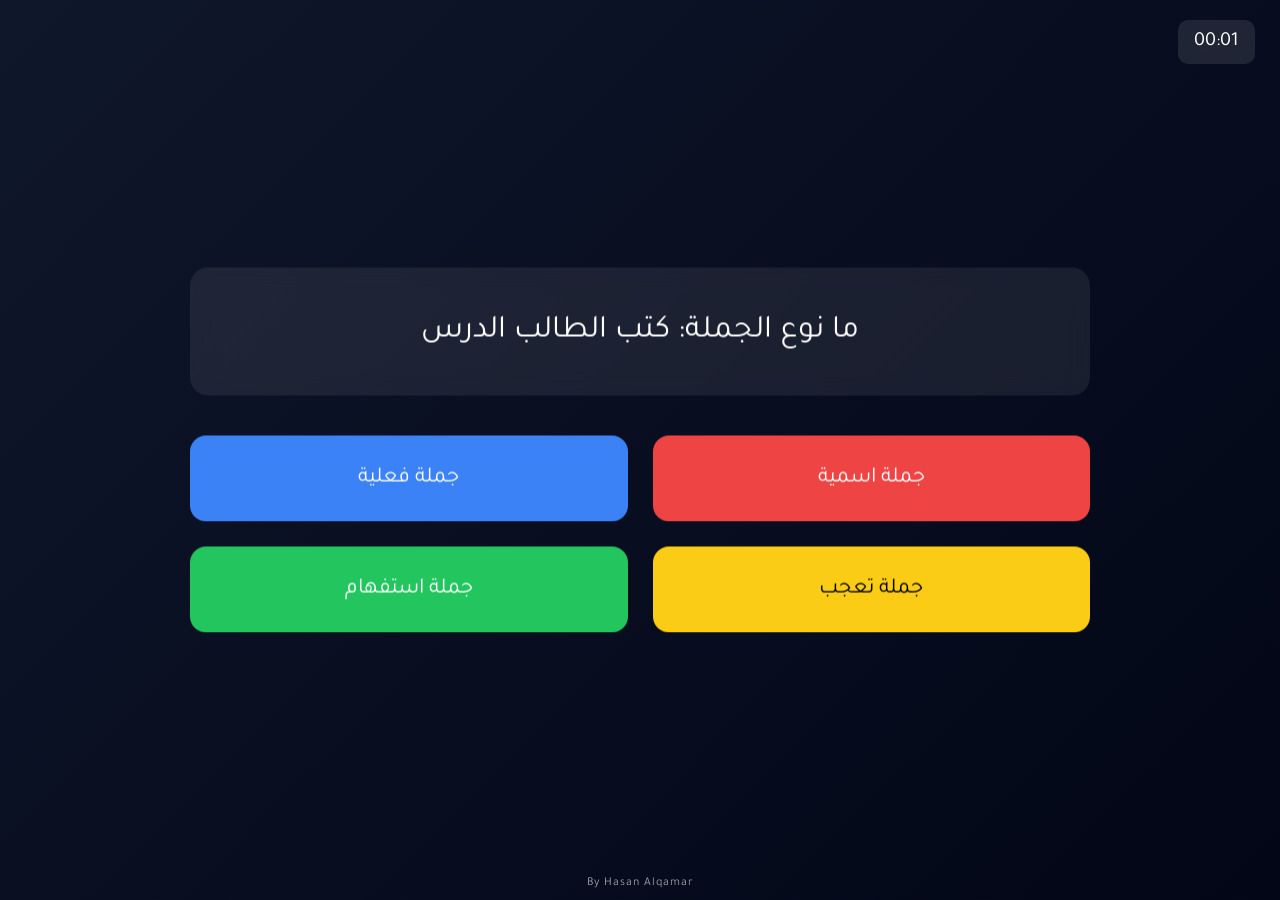
==== quiz.html @ eb7c5bad "Add files via upload" ====
<!DOCTYPE html>
<html lang="ar" dir="rtl">

<head>

<meta charset="UTF-8">

<meta name="viewport" content="width=device-width, initial-scale=1.0">

<title>الأسئلة</title>

<link href="https://fonts.googleapis.com/css2?family=Tajawal:wght@300;400;500;700&display=swap" rel="stylesheet">

<link rel="stylesheet" href="style.css">

</head>

<body>

<div class="stars"></div>
    <div id="notifications"></div>
<div class="timer" id="timer">
00:00
</div>
<div class="quizContainer">

<div id="question" class="question"></div>

<div class="answers">

<button id="a0" class="answer red"></button>

<button id="a1" class="answer blue"></button>

<button id="a2" class="answer yellow"></button>

<button id="a3" class="answer green"></button>

</div>

</div>

<script src="quiz.js"></script>
</div>

<div class="credits">
By Hasan Alqamar
</div>

</body>

</html>
---- style.css ----
*{
font-family:'Tajawal',sans-serif;
box-sizing:border-box;
}

body{
margin:0;
height:100vh;
background:linear-gradient(135deg,#0f172a,#020617);
color:white;
}

.container{

width:500px;

margin:auto;

margin-top:10vh;

text-align:center;

padding:50px;

border-radius:20px;

background:rgba(255,255,255,0.06);

backdrop-filter:blur(15px);

border:1px solid rgba(255,255,255,0.15);

}

.title{

font-size:40px;

margin-bottom:30px;

}

.startButton{

width:100%;

padding:18px;

font-size:20px;

border:none;

border-radius:12px;

cursor:pointer;

background:linear-gradient(45deg,#0ea5e9,#0284c7);
color:white;

margin-top:10px;

transition:0.3s;

}

.startButton:hover{

transform:scale(1.05);

box-shadow:0 0 20px #38bdf8;

}

.nameBox{

margin-top:20px;

}

.nameBox input{

width:100%;

padding:14px;

border-radius:10px;

border:none;

margin-bottom:10px;

font-size:18px;

}

.hidden{

display:none;

}

.quizContainer{

position:absolute;

top:50%;
left:50%;

transform:translate(-50%,-50%);

width:900px;

}

.question{

padding:45px;

font-size:32px;

margin-bottom:40px;

text-align:center;

border-radius:18px;

background:rgba(255,255,255,0.08);

backdrop-filter:blur(12px);

}

.answers{

display:grid;

grid-template-columns:1fr 1fr;

gap:25px;

}

.answer{

padding:30px;

font-size:22px;

border:none;

border-radius:16px;

cursor:pointer;

color:white;

backdrop-filter:blur(8px);

transition:0.25s;

}

.answer:hover{

transform:scale(1.07);

}

/* ألوان مثل كاهوت */

.red{
background:#ef4444;
}

.blue{
background:#3b82f6;
}

.yellow{
background:#facc15;
color:black;
}

.green{
background:#22c55e;
}

.notification{

position:fixed;

top:30px;

left:50%;

transform:translateX(-50%);

background:white;

color:black;

padding:12px 25px;

border-radius:8px;

}

.stars{

position:fixed;

width:100%;

height:100%;

background:url("https://www.transparenttextures.com/patterns/stardust.png");

opacity:0.25;

}

.timer{

position:fixed;

top:20px;

right:25px;

font-size:20px;

background:rgba(255,255,255,0.1);

backdrop-filter:blur(8px);

padding:10px 16px;

border-radius:10px;

}
#notifications {
position: fixed;
top: 60px;
right: 30px;
display: flex;
flex-direction: column;
align-items: flex-end;
gap: 12px;
}

/* صفحة لوحة الترتيب */

.scoreboardPage{

background:#0f172a;

min-height:100vh;

display:flex;

justify-content:center;

align-items:center;

font-family:'Tajawal',sans-serif;

}

.scoreboardWrapper{

width:700px;

background:white;

padding:35px;

border-radius:14px;

box-shadow:0 10px 30px rgba(0,0,0,0.2);

}

.scoreTitle{

text-align:center;

margin-bottom:25px;

font-size:28px;

color:#111827;

}

/* الجدول */

#table{

width:100%;

border-collapse:collapse;

font-size:16px;

}

#table thead{

background:#111827;

color:white;

}

#table th{

padding:12px;

text-align:center;

font-weight:500;

}

#table td{

padding:12px;

text-align:center;

border-bottom:1px solid #e5e7eb;

}

/* hover */

#table tbody tr:hover{

background:#f3f4f6;

}

/* الترتيب */

.rank{

font-weight:bold;

}

/* الدرجة */

.score{

font-weight:900;

color:#e0e0e0;

}

/* أول ثلاثة */

#table tbody tr:nth-child(1){

background:#b18d00;

}

#table tbody tr:nth-child(2){

background:#e5e7eb;

}

#table tbody tr:nth-child(3){

background:#614e00;

}

.credits{

position:fixed;

bottom:10px;

left:50%;

transform:translateX(-50%);

font-size:12px;

color:rgba(255,255,255,0.6);

font-family:'Tajawal',sans-serif;

letter-spacing:1px;

}
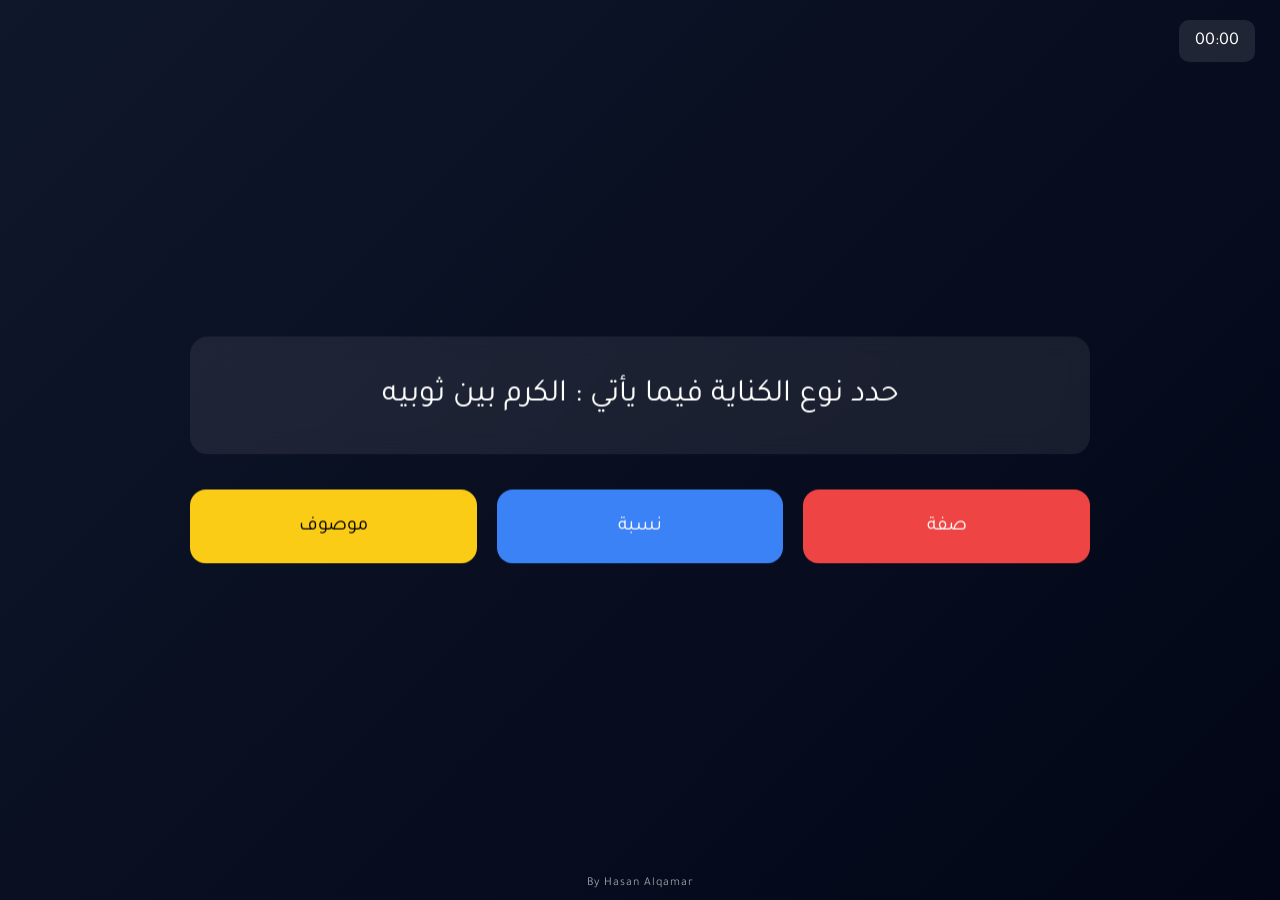
==== commit 68b75343: "Remove green answer button from quiz.html" ====
--- a/quiz.html
+++ b/quiz.html
@@ -34,8 +34,6 @@
 
 <button id="a2" class="answer yellow"></button>
 
-<button id="a3" class="answer green"></button>
-
 </div>
 
 </div>
@@ -49,4 +47,4 @@
 
 </body>
 
-</html>+</html>
--- a/style.css
+++ b/style.css
@@ -3,16 +3,21 @@
 box-sizing:border-box;
 }
 
-body{
+html,body{
 margin:0;
-height:100vh;
+width:100%;
+min-height:100vh;
+overflow-x:hidden;
 background:linear-gradient(135deg,#0f172a,#020617);
 color:white;
 }
 
+/* الصفحة الرئيسية */
+
 .container{
 
-width:500px;
+width:92%;
+max-width:500px;
 
 margin:auto;
 
@@ -20,7 +25,7 @@
 
 text-align:center;
 
-padding:50px;
+padding:40px;
 
 border-radius:20px;
 
@@ -34,7 +39,7 @@
 
 .title{
 
-font-size:40px;
+font-size:clamp(28px,5vw,40px);
 
 margin-bottom:30px;
 
@@ -46,7 +51,7 @@
 
 padding:18px;
 
-font-size:20px;
+font-size:18px;
 
 border:none;
 
@@ -55,6 +60,7 @@
 cursor:pointer;
 
 background:linear-gradient(45deg,#0ea5e9,#0284c7);
+
 color:white;
 
 margin-top:10px;
@@ -94,10 +100,10 @@
 }
 
 .hidden{
-
 display:none;
-
-}
+}
+
+/* صندوق المسابقة */
 
 .quizContainer{
 
@@ -108,17 +114,21 @@
 
 transform:translate(-50%,-50%);
 
-width:900px;
-
-}
+width:92%;
+
+max-width:900px;
+
+}
+
+/* السؤال */
 
 .question{
 
-padding:45px;
-
-font-size:32px;
-
-margin-bottom:40px;
+padding:40px;
+
+font-size:clamp(20px,3vw,32px);
+
+margin-bottom:35px;
 
 text-align:center;
 
@@ -130,21 +140,23 @@
 
 }
 
+/* الإجابات */
+
 .answers{
 
 display:grid;
 
-grid-template-columns:1fr 1fr;
-
-gap:25px;
+grid-template-columns:repeat(auto-fit,minmax(220px,1fr));
+
+gap:20px;
 
 }
 
 .answer{
 
-padding:30px;
-
-font-size:22px;
+padding:25px;
+
+font-size:20px;
 
 border:none;
 
@@ -162,11 +174,11 @@
 
 .answer:hover{
 
-transform:scale(1.07);
-
-}
-
-/* ألوان مثل كاهوت */
+transform:scale(1.05);
+
+}
+
+/* ألوان الإجابات */
 
 .red{
 background:#ef4444;
@@ -185,6 +197,8 @@
 background:#22c55e;
 }
 
+/* الاشعارات */
+
 .notification{
 
 position:fixed;
@@ -205,6 +219,8 @@
 
 }
 
+/* النجوم */
+
 .stars{
 
 position:fixed;
@@ -217,7 +233,11 @@
 
 opacity:0.25;
 
-}
+pointer-events:none;
+
+}
+
+/* المؤقت */
 
 .timer{
 
@@ -227,7 +247,7 @@
 
 right:25px;
 
-font-size:20px;
+font-size:18px;
 
 background:rgba(255,255,255,0.1);
 
@@ -238,22 +258,31 @@
 border-radius:10px;
 
 }
+
+/* الاشعارات */
+
 #notifications {
+
 position: fixed;
+
 top: 60px;
+
 right: 30px;
+
 display: flex;
+
 flex-direction: column;
+
 align-items: flex-end;
+
 gap: 12px;
+
 }
 
 /* صفحة لوحة الترتيب */
 
 .scoreboardPage{
 
-background:#0f172a;
-
 min-height:100vh;
 
 display:flex;
@@ -262,17 +291,19 @@
 
 align-items:center;
 
-font-family:'Tajawal',sans-serif;
-
-}
+}
+
+/* صندوق لوحة الترتيب */
 
 .scoreboardWrapper{
 
-width:700px;
+width:92%;
+
+max-width:700px;
 
 background:white;
 
-padding:35px;
+padding:30px;
 
 border-radius:14px;
 
@@ -280,13 +311,15 @@
 
 }
 
+/* العنوان */
+
 .scoreTitle{
 
 text-align:center;
 
 margin-bottom:25px;
 
-font-size:28px;
+font-size:26px;
 
 color:#111827;
 
@@ -330,53 +363,59 @@
 
 border-bottom:1px solid #e5e7eb;
 
-}
-
-/* hover */
+background:linear-gradient(135deg,#3d2c00,#6b4f00);
+
+color:white;
+
+font-weight:500;
+
+}
+
+/* الترتيب */
+
+.rank{
+font-weight:bold;
+}
+
+/* الدرجة */
+
+.score{
+
+font-weight:900;
+
+color:#ffd700;
+
+}
+
+/* الصفوف الأولى */
+
+#table tbody tr:nth-child(1){
+background:#8b6a00;
+}
+
+#table tbody tr:nth-child(2){
+background:#6b5200;
+}
+
+#table tbody tr:nth-child(3){
+background:#4d3a00;
+}
+
+#table tbody tr{
+
+transition:0.2s;
+
+}
 
 #table tbody tr:hover{
 
-background:#f3f4f6;
-
-}
-
-/* الترتيب */
-
-.rank{
-
-font-weight:bold;
-
-}
-
-/* الدرجة */
-
-.score{
-
-font-weight:900;
-
-color:#e0e0e0;
-
-}
-
-/* أول ثلاثة */
-
-#table tbody tr:nth-child(1){
-
-background:#b18d00;
-
-}
-
-#table tbody tr:nth-child(2){
-
-background:#e5e7eb;
-
-}
-
-#table tbody tr:nth-child(3){
-
-background:#614e00;
-
-}
+transform:scale(1.01);
+
+background:#2b2100;
+
+}
+
+/* الحقوق */
 
 .credits{
 
@@ -392,8 +431,39 @@
 
 color:rgba(255,255,255,0.6);
 
-font-family:'Tajawal',sans-serif;
-
 letter-spacing:1px;
 
-}+}
+
+/* دعم الجوال */
+
+@media (max-width:768px){
+
+.quizContainer{
+width:95%;
+}
+
+.question{
+padding:25px;
+}
+
+.answer{
+padding:18px;
+font-size:18px;
+}
+
+.timer{
+top:10px;
+right:10px;
+font-size:16px;
+}
+
+.scoreboardWrapper{
+padding:20px;
+}
+
+#table{
+font-size:14px;
+}
+
+}
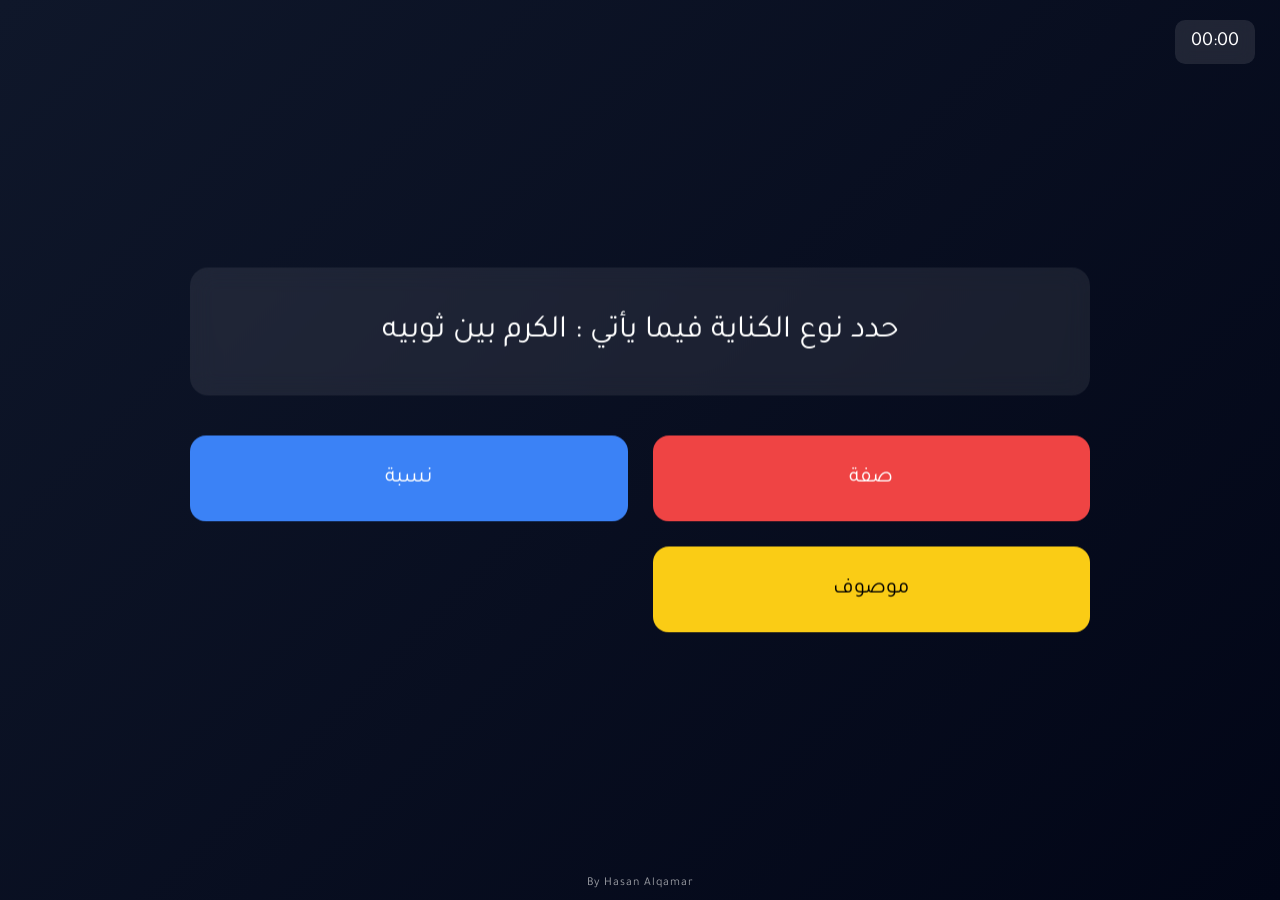
==== commit 33abfb88: "Fix missing newline at end of quiz.html Add a newline at the end of the file." ====
--- a/quiz.html
+++ b/quiz.html
@@ -34,6 +34,7 @@
 
 <button id="a2" class="answer yellow"></button>
 
+
 </div>
 
 </div>
--- a/style.css
+++ b/style.css
@@ -3,21 +3,16 @@
 box-sizing:border-box;
 }
 
-html,body{
+body{
 margin:0;
-width:100%;
-min-height:100vh;
-overflow-x:hidden;
+height:100vh;
 background:linear-gradient(135deg,#0f172a,#020617);
 color:white;
 }
 
-/* الصفحة الرئيسية */
-
 .container{
 
-width:92%;
-max-width:500px;
+width:500px;
 
 margin:auto;
 
@@ -25,7 +20,7 @@
 
 text-align:center;
 
-padding:40px;
+padding:50px;
 
 border-radius:20px;
 
@@ -39,7 +34,7 @@
 
 .title{
 
-font-size:clamp(28px,5vw,40px);
+font-size:40px;
 
 margin-bottom:30px;
 
@@ -51,59 +46,58 @@
 
 padding:18px;
 
+font-size:20px;
+
+border:none;
+
+border-radius:12px;
+
+cursor:pointer;
+
+background:linear-gradient(45deg,#0ea5e9,#0284c7);
+color:white;
+
+margin-top:10px;
+
+transition:0.3s;
+
+}
+
+.startButton:hover{
+
+transform:scale(1.05);
+
+box-shadow:0 0 20px #38bdf8;
+
+}
+
+.nameBox{
+
+margin-top:20px;
+
+}
+
+.nameBox input{
+
+width:100%;
+
+padding:14px;
+
+border-radius:10px;
+
+border:none;
+
+margin-bottom:10px;
+
 font-size:18px;
 
-border:none;
-
-border-radius:12px;
-
-cursor:pointer;
-
-background:linear-gradient(45deg,#0ea5e9,#0284c7);
-
-color:white;
-
-margin-top:10px;
-
-transition:0.3s;
-
-}
-
-.startButton:hover{
-
-transform:scale(1.05);
-
-box-shadow:0 0 20px #38bdf8;
-
-}
-
-.nameBox{
-
-margin-top:20px;
-
-}
-
-.nameBox input{
-
-width:100%;
-
-padding:14px;
-
-border-radius:10px;
-
-border:none;
-
-margin-bottom:10px;
-
-font-size:18px;
-
 }
 
 .hidden{
+
 display:none;
-}
-
-/* صندوق المسابقة */
+
+}
 
 .quizContainer{
 
@@ -114,21 +108,17 @@
 
 transform:translate(-50%,-50%);
 
-width:92%;
-
-max-width:900px;
-
-}
-
-/* السؤال */
+width:900px;
+
+}
 
 .question{
 
-padding:40px;
-
-font-size:clamp(20px,3vw,32px);
-
-margin-bottom:35px;
+padding:45px;
+
+font-size:32px;
+
+margin-bottom:40px;
 
 text-align:center;
 
@@ -140,23 +130,21 @@
 
 }
 
-/* الإجابات */
-
 .answers{
 
 display:grid;
 
-grid-template-columns:repeat(auto-fit,minmax(220px,1fr));
-
-gap:20px;
+grid-template-columns:1fr 1fr;
+
+gap:25px;
 
 }
 
 .answer{
 
-padding:25px;
-
-font-size:20px;
+padding:30px;
+
+font-size:22px;
 
 border:none;
 
@@ -174,11 +162,11 @@
 
 .answer:hover{
 
-transform:scale(1.05);
-
-}
-
-/* ألوان الإجابات */
+transform:scale(1.07);
+
+}
+
+/* ألوان مثل كاهوت */
 
 .red{
 background:#ef4444;
@@ -193,11 +181,7 @@
 color:black;
 }
 
-.green{
-background:#22c55e;
-}
-
-/* الاشعارات */
+
 
 .notification{
 
@@ -219,8 +203,6 @@
 
 }
 
-/* النجوم */
-
 .stars{
 
 position:fixed;
@@ -233,11 +215,7 @@
 
 opacity:0.25;
 
-pointer-events:none;
-
-}
-
-/* المؤقت */
+}
 
 .timer{
 
@@ -247,7 +225,7 @@
 
 right:25px;
 
-font-size:18px;
+font-size:20px;
 
 background:rgba(255,255,255,0.1);
 
@@ -258,31 +236,22 @@
 border-radius:10px;
 
 }
-
-/* الاشعارات */
-
 #notifications {
-
 position: fixed;
-
 top: 60px;
-
 right: 30px;
-
 display: flex;
-
 flex-direction: column;
-
 align-items: flex-end;
-
 gap: 12px;
-
 }
 
 /* صفحة لوحة الترتيب */
 
 .scoreboardPage{
 
+background:#0f172a;
+
 min-height:100vh;
 
 display:flex;
@@ -291,19 +260,17 @@
 
 align-items:center;
 
-}
-
-/* صندوق لوحة الترتيب */
+font-family:'Tajawal',sans-serif;
+
+}
 
 .scoreboardWrapper{
 
-width:92%;
-
-max-width:700px;
+width:700px;
 
 background:white;
 
-padding:30px;
+padding:35px;
 
 border-radius:14px;
 
@@ -311,15 +278,13 @@
 
 }
 
-/* العنوان */
-
 .scoreTitle{
 
 text-align:center;
 
 margin-bottom:25px;
 
-font-size:26px;
+font-size:28px;
 
 color:#111827;
 
@@ -363,18 +328,34 @@
 
 border-bottom:1px solid #e5e7eb;
 
-background:linear-gradient(135deg,#3d2c00,#6b4f00);
-
-color:white;
+/* الخلفية الذهبية */
+
+background:linear-gradient(
+135deg,
+#3d2c00,
+#6b4f00
+);
+
+color:#fff;
 
 font-weight:500;
 
 }
 
+/* hover */
+
+#table tbody tr:hover{
+
+background:#f3f4f6;
+
+}
+
 /* الترتيب */
 
 .rank{
+
 font-weight:bold;
+
 }
 
 /* الدرجة */
@@ -387,7 +368,59 @@
 
 }
 
-/* الصفوف الأولى */
+/* أول ثلاثة */
+
+#table tbody tr:nth-child(1){
+
+background:#b18d00;
+
+}
+
+#table tbody tr:nth-child(2){
+
+background:#e5e7eb;
+
+}
+
+#table tbody tr:nth-child(3){
+
+background:#614e00;
+
+}
+
+.credits{
+
+position:fixed;
+
+bottom:10px;
+
+left:50%;
+
+transform:translateX(-50%);
+
+font-size:12px;
+
+color:rgba(255,255,255,0.6);
+
+font-family:'Tajawal',sans-serif;
+
+letter-spacing:1px;
+
+}
+
+#table tbody tr{
+
+transition:0.2s;
+
+}
+
+#table tbody tr:hover{
+
+transform:scale(1.01);
+
+background:#2b2100;
+
+}
 
 #table tbody tr:nth-child(1){
 background:#8b6a00;
@@ -401,69 +434,76 @@
 background:#4d3a00;
 }
 
-#table tbody tr{
-
-transition:0.2s;
-
-}
-
-#table tbody tr:hover{
-
-transform:scale(1.01);
-
-background:#2b2100;
-
-}
-
-/* الحقوق */
-
-.credits{
-
-position:fixed;
-
-bottom:10px;
-
-left:50%;
-
-transform:translateX(-50%);
-
-font-size:12px;
-
-color:rgba(255,255,255,0.6);
-
-letter-spacing:1px;
-
-}
-
 /* دعم الجوال */
 
 @media (max-width:768px){
 
+.container{
+
+width:90%;
+
+padding:30px;
+
+}
+
 .quizContainer{
+
+width:90%;
+
+}
+
+.question{
+
+font-size:22px;
+
+padding:25px;
+
+}
+
+/* الإجابات تصبح عمود */
+
+.answers{
+
+grid-template-columns:1fr;
+
+gap:15px;
+
+}
+
+.answer{
+
+padding:18px;
+
+font-size:18px;
+
+}
+
+/* العداد */
+
+.timer{
+
+top:10px;
+
+right:10px;
+
+font-size:16px;
+
+}
+
+/* لوحة الترتيب */
+
+.scoreboardWrapper{
+
 width:95%;
-}
-
-.question{
-padding:25px;
-}
-
-.answer{
-padding:18px;
-font-size:18px;
-}
-
-.timer{
-top:10px;
-right:10px;
-font-size:16px;
-}
-
-.scoreboardWrapper{
+
 padding:20px;
+
 }
 
 #table{
+
 font-size:14px;
-}
-
-}
+
+}
+
+}
